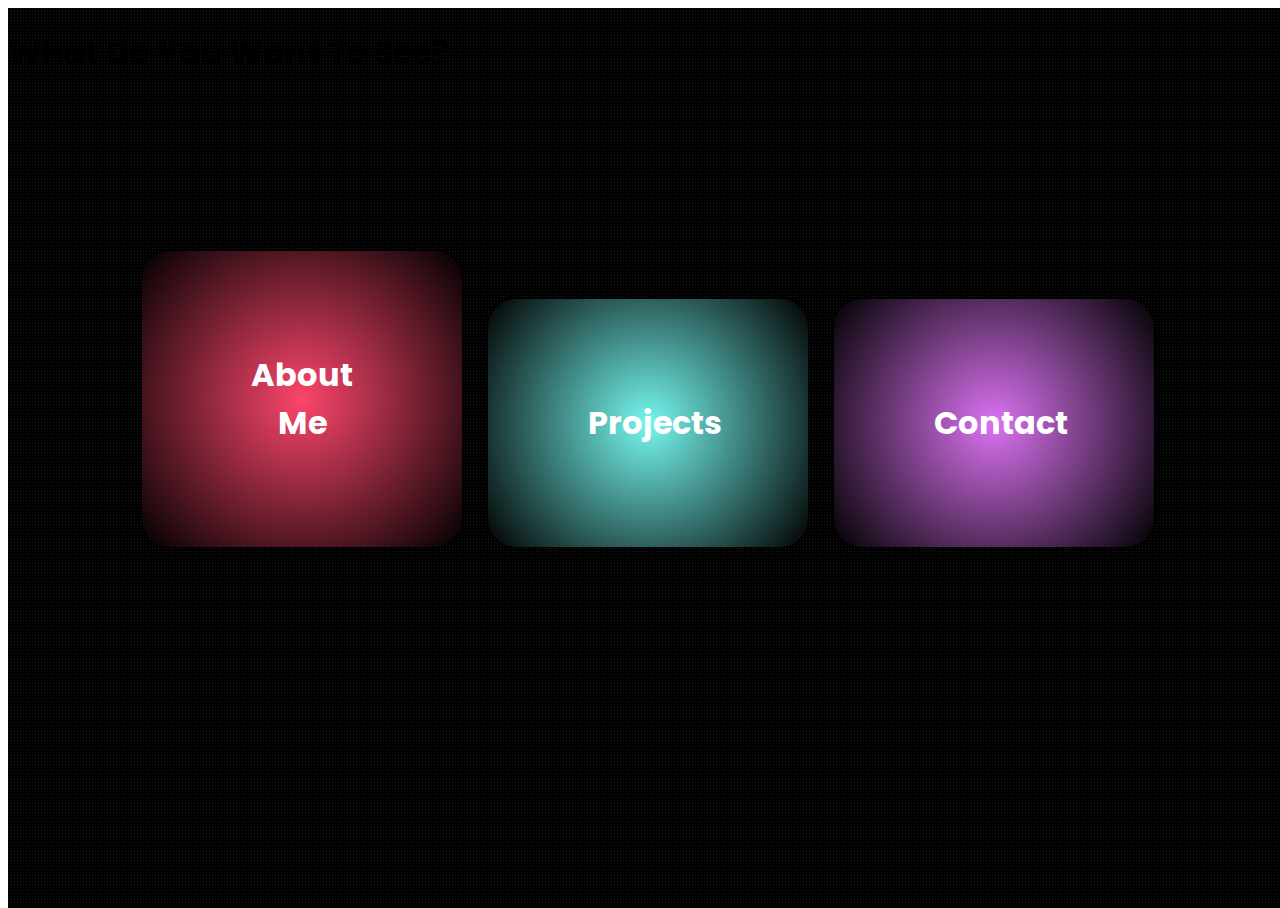
==== index.html @ 1e3e00b6 "first inital upload" ====
<!doctype html>
<html>
<head>
    <meta charset="utf-8">
    <title>Mmmmhmmm</title>
<script src="jquery-1.10.2.min.js"></script>
<script src="https://ajax.googleapis.com/ajax/libs/jquery/3.3.1/jquery.min.js"></script>
    <link rel="stylesheet" type="text/css" href="main.css">

    <body>
<div class="container">
    <h1 id="tagline">What Do You Want To See?</h1>
        <div id="wrapboxes"><div class="menuBox" id="aboutMe"><h1>About Me</h1></div>
        <div class="menuBox" id="projects"><h1>Projects</h1></div>
        <div class="menuBox" id="contact"><h1>Contact</h1></div>
</div>
        
        
        
        </div>
        
        
    </body>
</head>
</html>
---- main.css ----
@import url('https://fonts.googleapis.com/css?family=Poppins');

*{
    font-family: 'Poppins', sans-serif;
}
.container{
    height: 100%;
    width:100%;
    position:absolute;
        background-image: url(images/subtle_carbon.png);

}
.tagline{
    color:#fff;
}
.menuBox {
    border: solid 1px;
    width: 25%;
    text-align: center;
    height: 20%;
    display: inline-block;
    border-radius: 29px;
    cursor: pointer;
    margin:10px;
}

div#wrapboxes {
    text-align: center;
    padding: 11% 0px;
}
div#aboutMe {
background: radial-gradient(circle, rgba(252,70,107,1) 0%,  rgba(0,0,0,1) 100%);
}

div#projects {
background: radial-gradient(circle, rgba(117,247,239,1) 0%,rgba(0,0,0,1) 100%);
}

div#contact {
background: radial-gradient(circle, rgba(219,114,242,1) 0%, rgba(0,0,0,1) 100%);
}
div#aboutMe:hover {
background: radial-gradient(circle, rgba(227,7,7) 0%,  rgba(0,0,0,1) 100%);
}

div#projects:hover {
background: radial-gradient(circle, rgba(114,242,139) 0%,rgba(0,0,0,1) 100%);
}

div#contact:hover {
background: radial-gradient(circle, rgba(247,117,117,1) 0%, rgba(0,0,0,1) 100%);
}
.menuBox > h1{
    color:#fff;
    margin:0 auto;
    padding:100px;
}
#wrapBoxes{
    text-align: center;
}
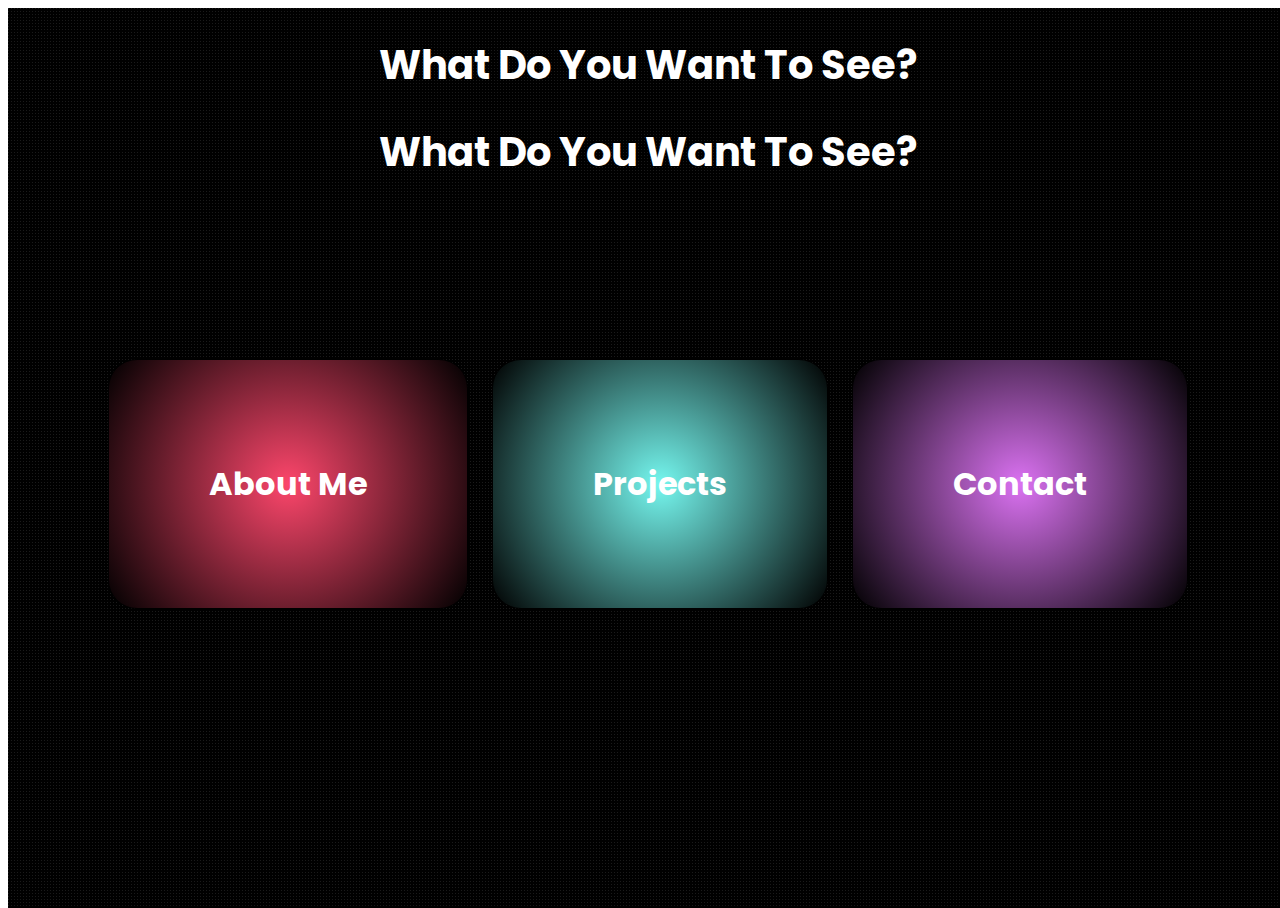
==== commit 9e8d2177: "testing something out" ====
--- a/index.html
+++ b/index.html
@@ -9,6 +9,7 @@
 
     <body>
 <div class="container">
+    <h1 id="tagline">What Do You Want To See?</h1>
     <h1 id="tagline">What Do You Want To See?</h1>
         <div id="wrapboxes"><div class="menuBox" id="aboutMe"><h1>About Me</h1></div>
         <div class="menuBox" id="projects"><h1>Projects</h1></div>
--- a/main.css
+++ b/main.css
@@ -10,12 +10,13 @@
         background-image: url(images/subtle_carbon.png);
 
 }
-.tagline{
+#tagline{
     color:#fff;
+    text-align: center;
+    font-size: 40px;
 }
 .menuBox {
     border: solid 1px;
-    width: 25%;
     text-align: center;
     height: 20%;
     display: inline-block;
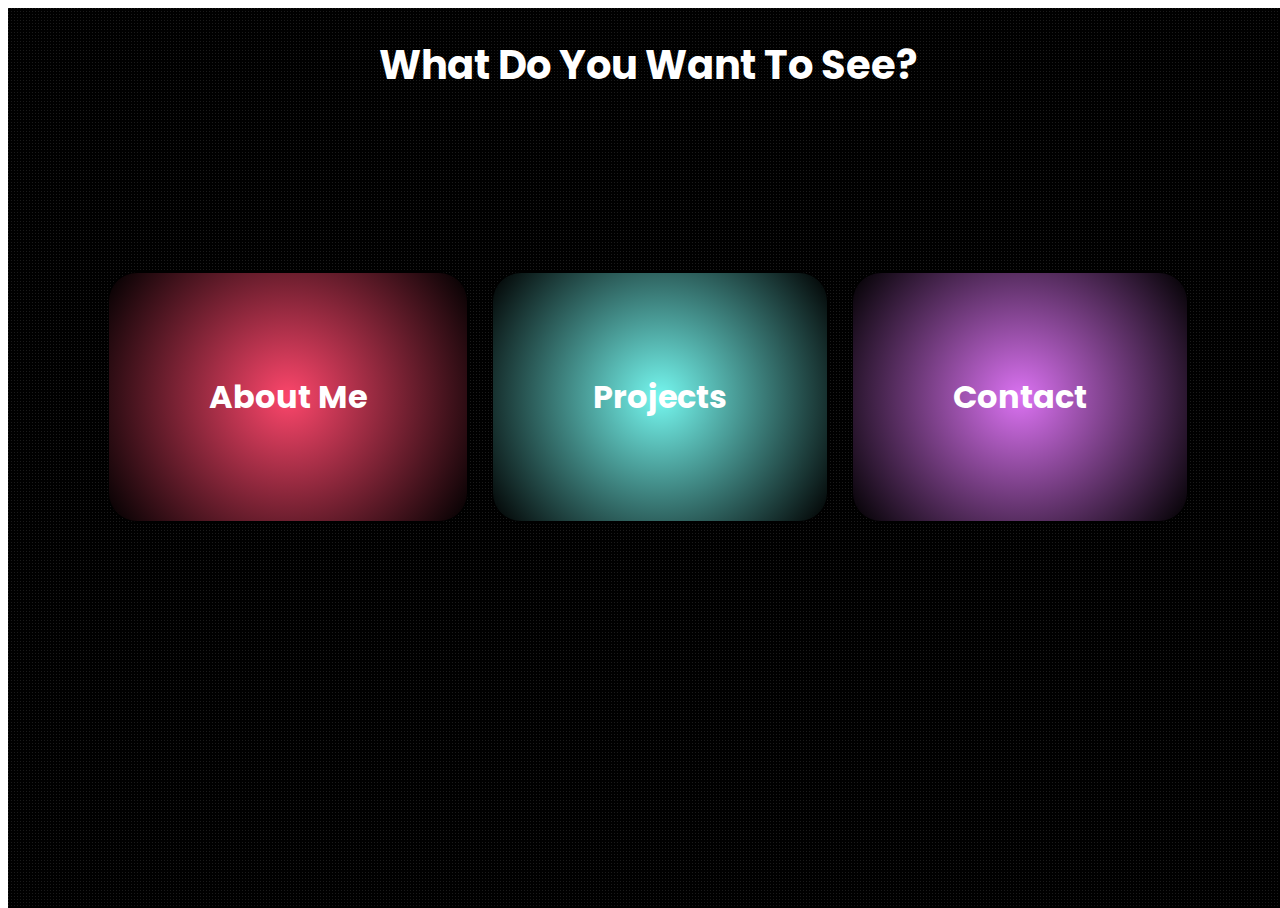
==== commit 4fd6c94b: "commiting updates" ====
--- a/index.html
+++ b/index.html
@@ -9,7 +9,6 @@
 
     <body>
 <div class="container">
-    <h1 id="tagline">What Do You Want To See?</h1>
     <h1 id="tagline">What Do You Want To See?</h1>
         <div id="wrapboxes"><div class="menuBox" id="aboutMe"><h1>About Me</h1></div>
         <div class="menuBox" id="projects"><h1>Projects</h1></div>
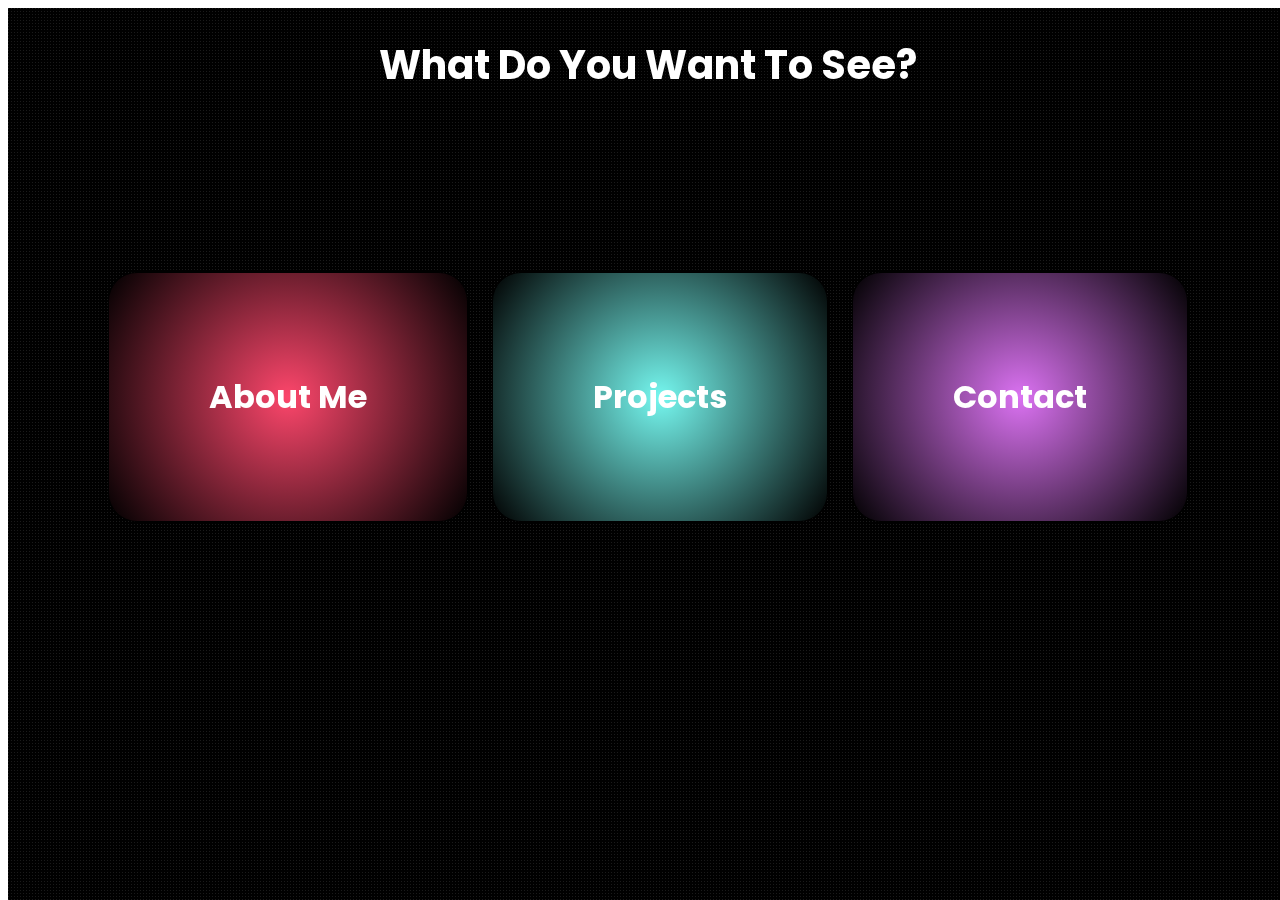
==== commit d899afb2: "contact form" ====
--- a/index.html
+++ b/index.html
@@ -9,7 +9,7 @@
 
     <body>
 <div class="container">
-    <h1 id="tagline">What Do You Want To See?</h1>
+    <h1 class="tagline">What Do You Want To See?</h1>
         <div id="wrapboxes"><div class="menuBox" id="aboutMe"><h1>About Me</h1></div>
         <div class="menuBox" id="projects"><h1>Projects</h1></div>
         <div class="menuBox" id="contact"><h1>Contact</h1></div>
--- a/main.css
+++ b/main.css
@@ -6,11 +6,11 @@
 .container{
     height: 100%;
     width:100%;
-    position:absolute;
+    position:fixed;
         background-image: url(images/subtle_carbon.png);
 
 }
-#tagline{
+.tagline{
     color:#fff;
     text-align: center;
     font-size: 40px;
@@ -58,4 +58,15 @@
 }
 #wrapBoxes{
     text-align: center;
+}
+
+/*contactUS*/
+div#contactForm {
+    border: solid;
+    width: 300px;
+    margin: 0 auto;
+    text-align: center;
+    background-color: #00c7ff;
+    border-radius: 39px;
+    padding: 60px 90px;
 }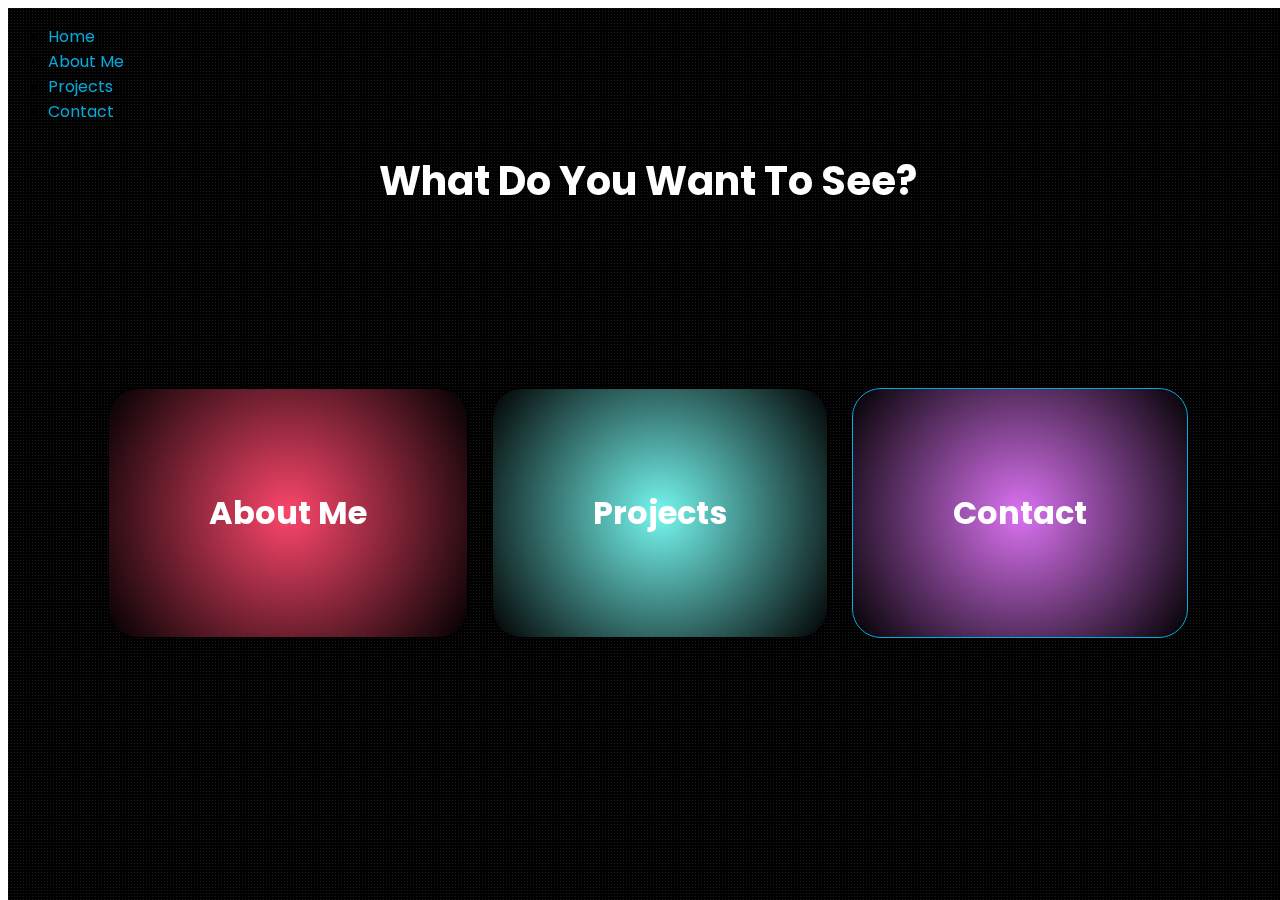
==== commit 3d716ac9: "changes added nav bar" ====
--- a/index.html
+++ b/index.html
@@ -9,10 +9,16 @@
 
     <body>
 <div class="container">
+    <ul class="navigationHeader">
+    <li><a>Home</a></li>
+    <li><a>About Me</a></li>
+    <li><a>Projects</a></li>
+    <li><a>Contact</a></li>
+    </ul>
     <h1 class="tagline">What Do You Want To See?</h1>
         <div id="wrapboxes"><div class="menuBox" id="aboutMe"><h1>About Me</h1></div>
         <div class="menuBox" id="projects"><h1>Projects</h1></div>
-        <div class="menuBox" id="contact"><h1>Contact</h1></div>
+        <a href="pages/contact.html"><div class="menuBox" id="contact"><h1>Contact</h1></div></a>
 </div>
         
         
--- a/main.css
+++ b/main.css
@@ -24,7 +24,9 @@
     cursor: pointer;
     margin:10px;
 }
-
+a{
+    color: #06a9dc;
+}
 div#wrapboxes {
     text-align: center;
     padding: 11% 0px;
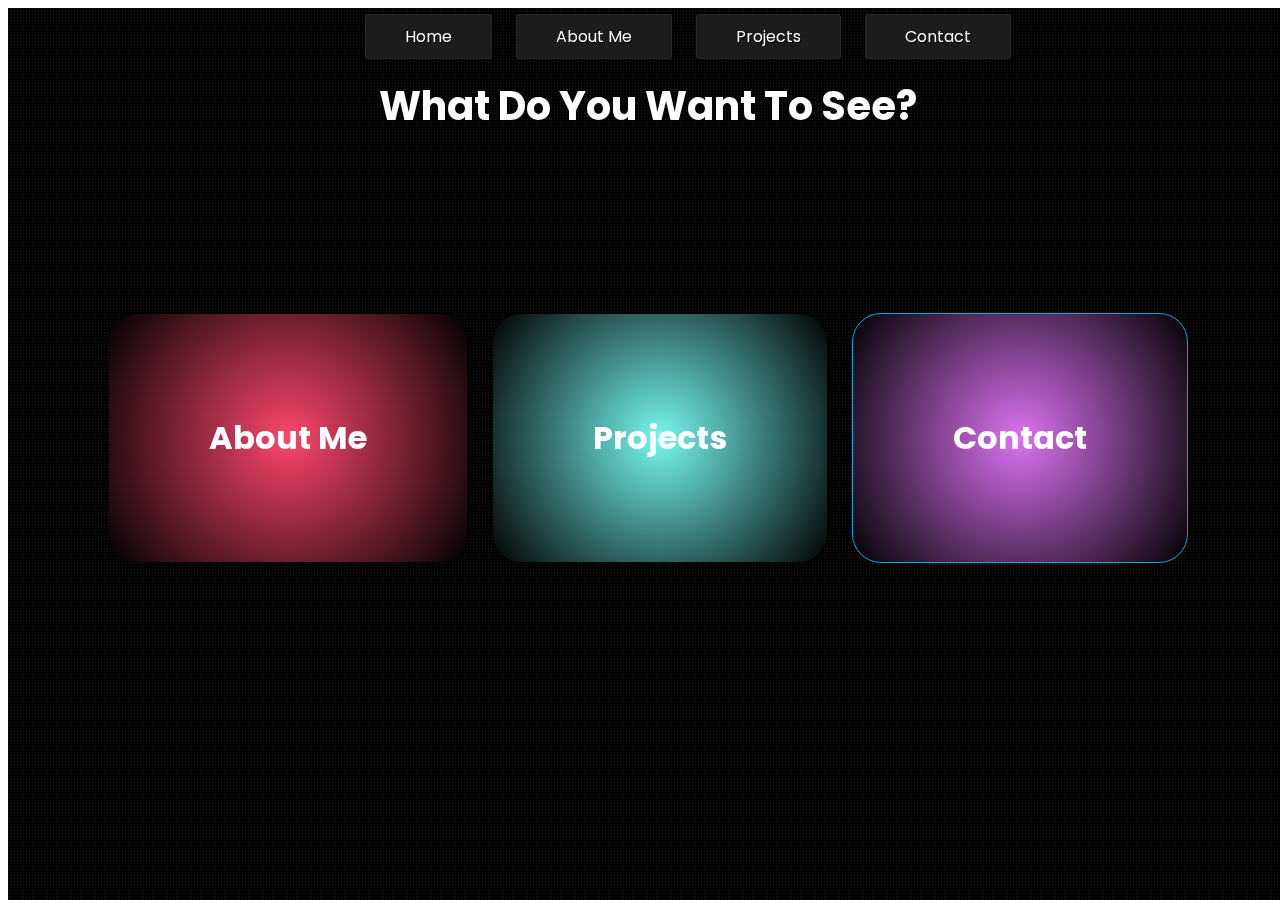
==== commit 52af3704: "Updated" ====
--- a/index.html
+++ b/index.html
@@ -10,22 +10,22 @@
     <body>
 <div class="container">
     <ul class="navigationHeader">
-    <li><a>Home</a></li>
-    <li><a>About Me</a></li>
-    <li><a>Projects</a></li>
-    <li><a>Contact</a></li>
+    <li class="menuTab"><a>Home</a></li>
+    <li class="menuTab"><a>About Me</a></li>
+    <li class="menuTab"><a>Projects</a></li>
+    <li class="menuTab"><a>Contact</a></li>
     </ul>
     <h1 class="tagline">What Do You Want To See?</h1>
         <div id="wrapboxes"><div class="menuBox" id="aboutMe"><h1>About Me</h1></div>
         <div class="menuBox" id="projects"><h1>Projects</h1></div>
         <a href="pages/contact.html"><div class="menuBox" id="contact"><h1>Contact</h1></div></a>
 </div>
-        
-        
-        
+
+
+
         </div>
-        
-        
+
+
     </body>
 </head>
 </html>
--- a/main.css
+++ b/main.css
@@ -23,6 +23,29 @@
     border-radius: 29px;
     cursor: pointer;
     margin:10px;
+}
+ul.navigationHeader {
+    width: 100%;
+    text-align: center;
+}
+li.menuTab {
+    display: inline;
+    border: solid #272727 .5px;
+    padding: 10px 39px;
+    margin: 0;
+    background: #1d1c1c;
+    border-radius: 3px;
+    cursor: pointer;
+    margin: 0 10px;
+}
+
+li.menuTab:hover {
+    background: #bdb9b98a;
+    border: #bdb9b9 solid .5px;
+}
+body > div > ul > li > a {
+    color: #fff;
+    text-shadow: 1px 1px #000;
 }
 a{
     color: #06a9dc;
@@ -71,4 +94,4 @@
     background-color: #00c7ff;
     border-radius: 39px;
     padding: 60px 90px;
-}+}
